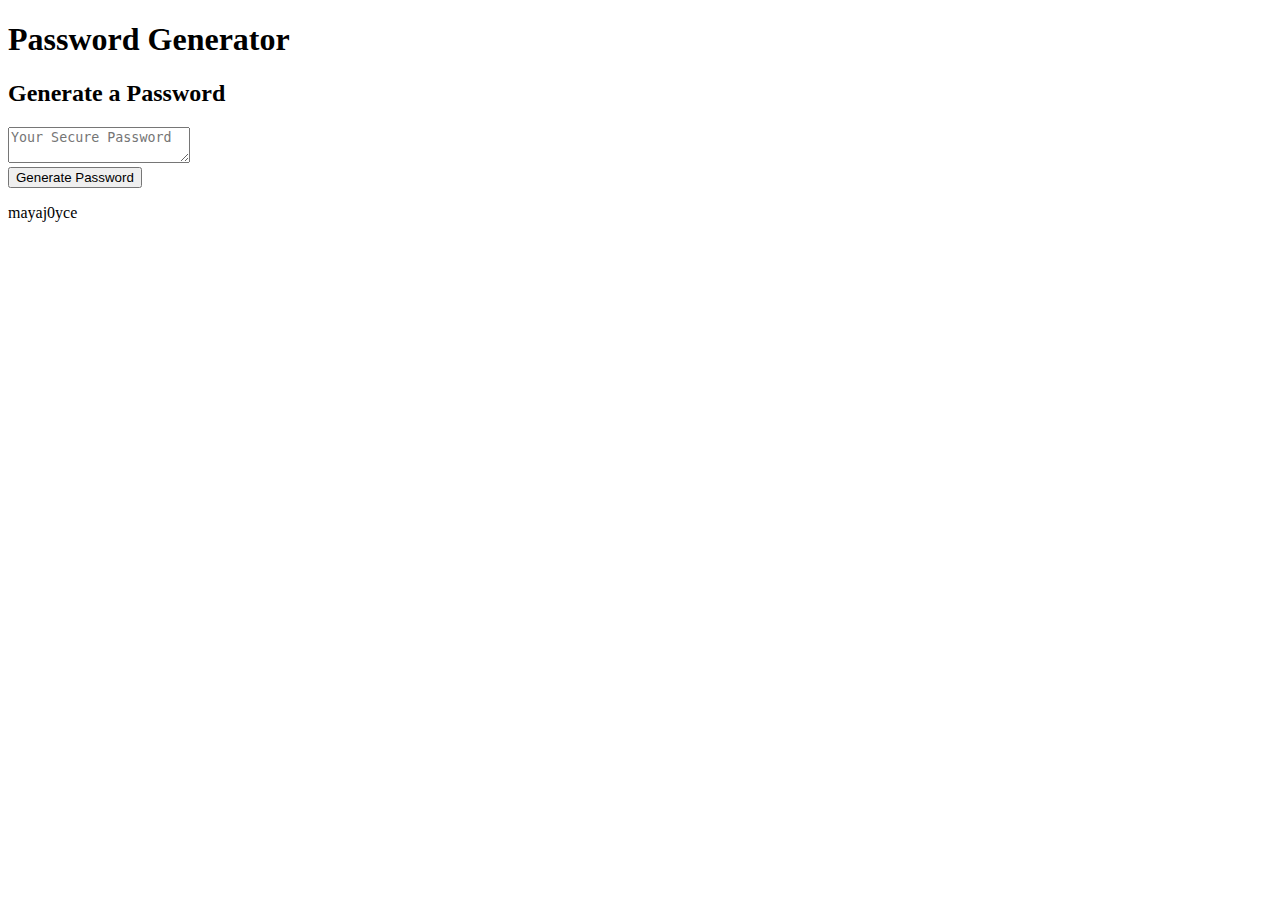
==== index.html @ e6dfbbe8 "html" ====
<!DOCTYPE html>
<html lang="en">
  <head>
    <meta charset="UTF-8" />
    <meta name="viewport" content="width=device-width, initial-scale=1.0" />
    <meta http-equiv="X-UA-Compatible" content="ie=edge" />
    <title>Password Gen 8-128</title>
    <link rel="stylesheet" href="./style.css" />
  </head>
  <body>
    <div class="wrapper">
      <header>
        <h1>Password Generator</h1>
      </header>
      <div class="card">
        <div class="card-header">
          <h2>Generate a Password</h2>
        </div>
        <div class="card-body">
          <textarea
            readonly
            id="password"
            placeholder="Your Secure Password"
            aria-label="Generated Password"
          ></textarea>
        </div>
        <div class="card-footer">
          <button id="generate" class="btn">Generate Password</button>
        </div>
      </div>
    </div>
    <script src="./script.js"></script>
  </body>
  <footer>
    <p> mayaj0yce </p>
  </footer>
</html>
<!--  -->
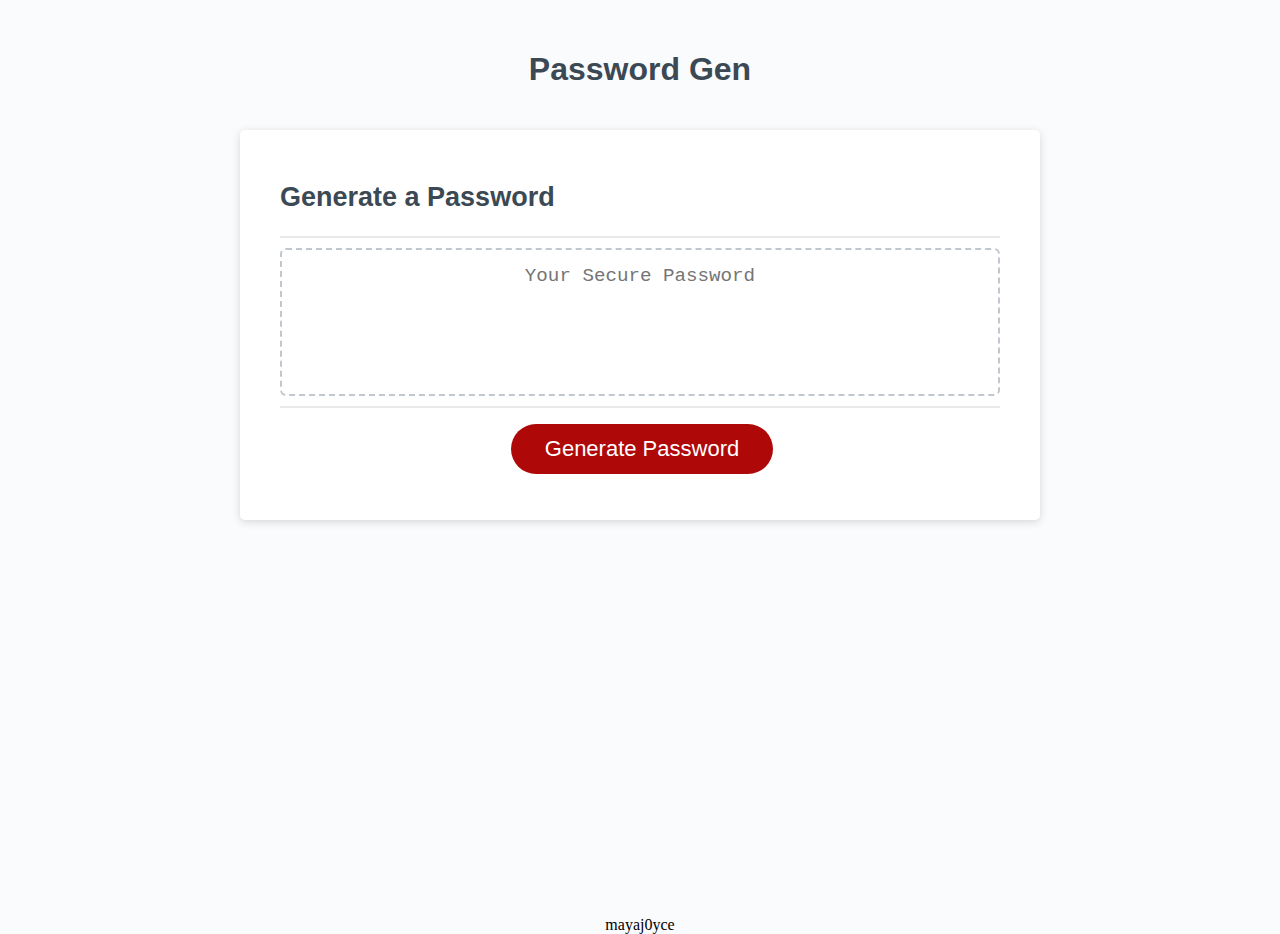
==== commit 6e349f73: "work" ====
--- a/index.html
+++ b/index.html
@@ -10,7 +10,7 @@
   <body>
     <div class="wrapper">
       <header>
-        <h1>Password Generator</h1>
+        <h1>Password Gen</h1>
       </header>
       <div class="card">
         <div class="card-header">
--- a/style.css
+++ b/style.css
@@ -0,0 +1,142 @@
+*,
+*::before,
+*::after {
+  box-sizing: border-box;
+}
+
+html,
+body,
+.wrapper {
+  height: 100%;
+  margin: 0;
+  padding: 0;
+}
+
+body {
+  font-family: sans-serif;
+  background-color: #f9fbfd;
+}
+
+.wrapper {
+  padding-top: 30px;
+  padding-left: 20px;
+  padding-right: 20px;
+}
+
+header {
+  text-align: center;
+  padding: 20px;
+  padding-top: 0px;
+  color: hsl(206, 17%, 28%);
+}
+
+.card {
+  background-color: hsl(0, 0%, 100%);
+  border-radius: 5px;
+  border-width: 1px;
+  box-shadow: rgba(0, 0, 0, 0.15) 0px 2px 8px 0px;
+  color: hsl(206, 17%, 28%);
+  font-size: 18px;
+  margin: 0 auto;
+  max-width: 800px;
+  padding: 30px 40px;
+}
+
+.card-header::after {
+  content: " ";
+  display: block;
+  width: 100%;
+  background: #e7e9eb;
+  height: 2px;
+}
+
+.card-body {
+  min-height: 100px;
+}
+
+.card-footer {
+  text-align: center;
+}
+
+.card-footer::before {
+  content: " ";
+  display: block;
+  width: 100%;
+  background: #e7e9eb;
+  height: 2px;
+}
+
+.card-footer::after {
+  content: " ";
+  display: block;
+  clear: both;
+}
+
+.btn {
+  border: none;
+  background-color: hsl(360, 91%, 36%);
+  border-radius: 25px;
+  box-shadow: rgba(0, 0, 0, 0.1) 0px 1px 6px 0px rgba(0, 0, 0, 0.2) 0px 1px 1px
+    0px;
+  color: hsl(0, 0%, 100%);
+  display: inline-block;
+  font-size: 22px;
+  line-height: 22px;
+  margin: 16px 16px 16px 20px;
+  padding: 14px 34px;
+  text-align: center;
+  cursor: pointer;
+}
+
+button {
+  cursor: default;
+  background: #c0c7cf;
+}
+
+.float-right {
+  float: right;
+}
+
+#password {
+  -webkit-appearance: none;
+  -moz-appearance: none;
+  appearance: none;
+  border: none;
+  display: block;
+  width: 100%;
+  padding-top: 15px;
+  padding-left: 15px;
+  padding-right: 15px;
+  padding-bottom: 85px;
+  font-size: 1.2rem;
+  text-align: center;
+  margin-top: 10px;
+  margin-bottom: 10px;
+  border: 2px dashed #c0c7cf;
+  border-radius: 6px;
+  resize: none;
+  overflow: hidden;
+}
+
+footer {
+  font-family: 'Times New Roman', Times, serif;
+  text-align: center;
+}
+
+@media (max-width: 690px) {
+  .btn {
+    font-size: 1rem;
+    margin: 16px 0px 0px 0px;
+    padding: 10px 15px;
+  }
+
+  #password {
+    font-size: 1rem;
+  }
+}
+
+@media (max-width: 500px) {
+  .btn {
+    font-size: 0.8rem;
+  }
+}
